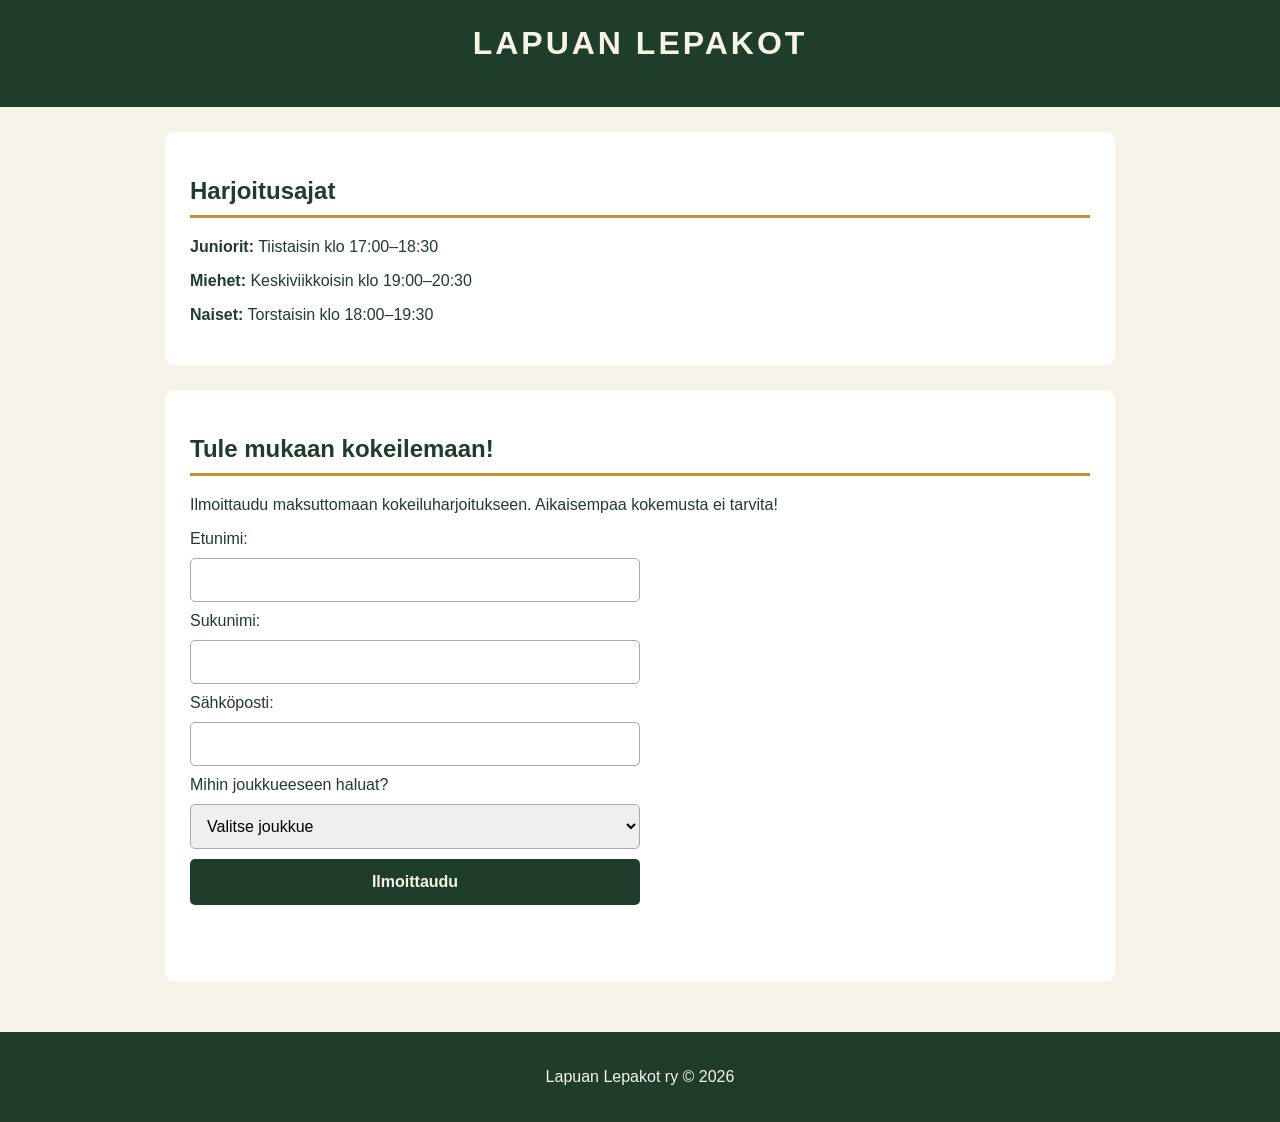
==== harjoitus.html @ f680e3f1 "nettisivuE1" ====
<!DOCTYPE html>
<html lang="fi">
<head>
    <meta charset="UTF-8">
    <meta name="viewport" content="width=device-width, initial-scale=1.0">
    <title>Harjoitukset- Lapuan Lepakot</title>
    <link rel="stylesheet" href="style.css">
    <script src="form.js"></script>
</head>

<body>

    <header>
        <h1>LAPUAN LEPAKOT</h1>
    </header>

    <main>
<section id="harjoitukset">
            <h2>Harjoitusajat</h2>

            <p><strong>Juniorit:</strong> Tiistaisin klo 17:00–18:30</p>
            <p><strong>Miehet:</strong> Keskiviikkoisin klo 19:00–20:30</p>
            <p><strong>Naiset:</strong> Torstaisin klo 18:00–19:30</p>
        </section>
        
        <section id="ilmoittautuminen">
            <h2>Tule mukaan kokeilemaan!</h2>

            <p>
                Ilmoittaudu maksuttomaan kokeiluharjoitukseen.
                Aikaisempaa kokemusta ei tarvita!
            </p>
            
            <form id="ilmoittautumislomake" onsubmit="return process()">
                
                <label for="fname">Etunimi:</label>
                <input type="text" id="fname" name="fname" required>

                <label for="lname">Sukunimi:</label>
                <input type="text" id="lname" name="lname" required>

                <label for="email">Sähköposti:</label>
                <input type="email" id="email" name="email" required>

                <label for="joukkue">Mihin joukkueeseen haluat?</label>
                <select id="joukkue" name="joukkue" required>
                    <option value="">Valitse joukkue</option>
                    <option value="juniorit">Juniorit</option>
                    <option value="miehet">Miehet</option>
                    <option value="naiset">Naiset</option>
                </select>

                <button type="submit">Ilmoittaudu</button>
                <div id="message"></div>
                <p id="lomakeviesti"></p>

            </form>
        </section>

    </main>

    <footer>
        <p>Lapuan Lepakot ry © 2026</p>
    </footer>

</body>
</html>
---- style.css ----
* {
    box-sizing: border-box;
}

body {
    margin: 0;
    background-color: #f7f3e8;
    color: #1f3d2b;
    font-family:sans-serif;
}

header {
    background-color: #1f3d2b;
    color: #f7f3e8;
    padding: 25px;
    text-align: center;
}

header h1 {
    margin: 0 0 20px;
    font-size: 32px;
    letter-spacing: 3px;
}
.container {
  position: relative;
  width: 100%;
}

.top-right-img {
  position: absolute;
  top: 10px;
  left: 10px; 
  width: 150px; 
}

nav {
    display: flex;
    justify-content: center;
    gap: 25px;
    flex-wrap: wrap;
}

nav a {
    color: #f7f3e8;
    text-decoration: none;
    font-weight: bold;
}

nav a:hover {
    color: #c8902e;
}


main {
    max-width: 1000px;
    margin: auto;
    padding: 25px;
}

section {
    background-color: white;
    padding: 25px;
    margin-bottom: 25px;
    border-radius: 10px;
}

section h2 {
    color: #1f3d2b;
    border-bottom: 3px solid #c8902e;
    padding-bottom: 10px;
}

table {
    width: 100%;
    border-collapse: collapse;
}

th {
    background-color: #1f3d2b;
    color: #f7f3e8;
}

td, th {
    padding: 14px;
    text-align: left;
    border: 1px solid #ddd;
}

/* Lomake */

form {
    display: flex;
    flex-direction: column;
    gap: 10px;
    max-width: 450px;
}

form input, form select {
    padding: 12px;
    border: 1px solid #aaa;
    border-radius: 5px;
    font-size: 16px;
}

form button {
    background-color: #1f3d2b;
    color: #f7f3e8;
    padding: 14px;
    border: none;
    border-radius: 5px;
    font-size: 16px;
    font-weight: bold;
    cursor: pointer;
}

form button:hover {
    background-color: #c8902e;
    color: #1f3d2b;
}

/* Alatunniste */

footer {
    background-color: #1f3d2b;
    color: #f7f3e8;
    text-align: center;
    padding: 20px;
}
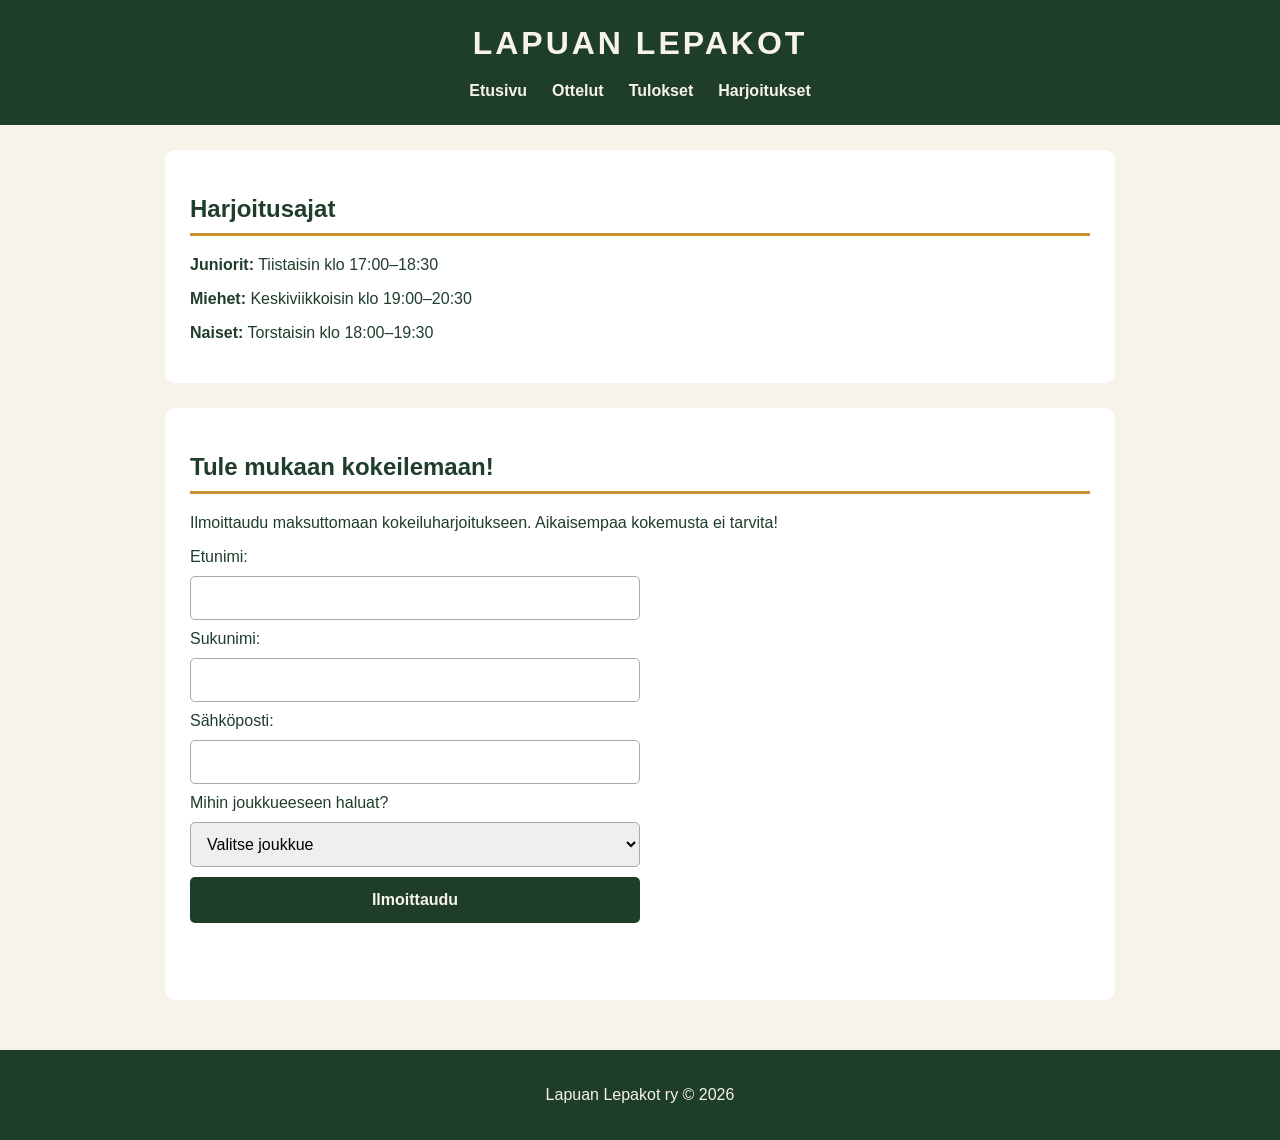
==== commit 6d3d4cb2: "muutoksia navigointiin" ====
--- a/harjoitus.html
+++ b/harjoitus.html
@@ -13,7 +13,14 @@
 
     <header>
         <h1>LAPUAN LEPAKOT</h1>
+        <nav>
+    <a href="index.html">Etusivu</a>
+    <a href="ottelut.html">Ottelut</a>
+    <a href="tulokset.html">Tulokset</a>
+    <a href="harjoitus.html">Harjoitukset</a>
+</nav>
     </header>
+    
 
     <main>
 <section id="harjoitukset">
--- a/style.css
+++ b/style.css
@@ -27,11 +27,11 @@
   width: 100%;
 }
 
-.top-right-img {
+.top-left-img {
   position: absolute;
-  top: 10px;
-  left: 10px; 
-  width: 150px; 
+  top: -130px;
+  left: 1px; 
+  width: 50px; 
 }
 
 nav {
@@ -87,8 +87,6 @@
     border: 1px solid #ddd;
 }
 
-/* Lomake */
-
 form {
     display: flex;
     flex-direction: column;
@@ -118,9 +116,6 @@
     background-color: #c8902e;
     color: #1f3d2b;
 }
-
-/* Alatunniste */
-
 footer {
     background-color: #1f3d2b;
     color: #f7f3e8;
